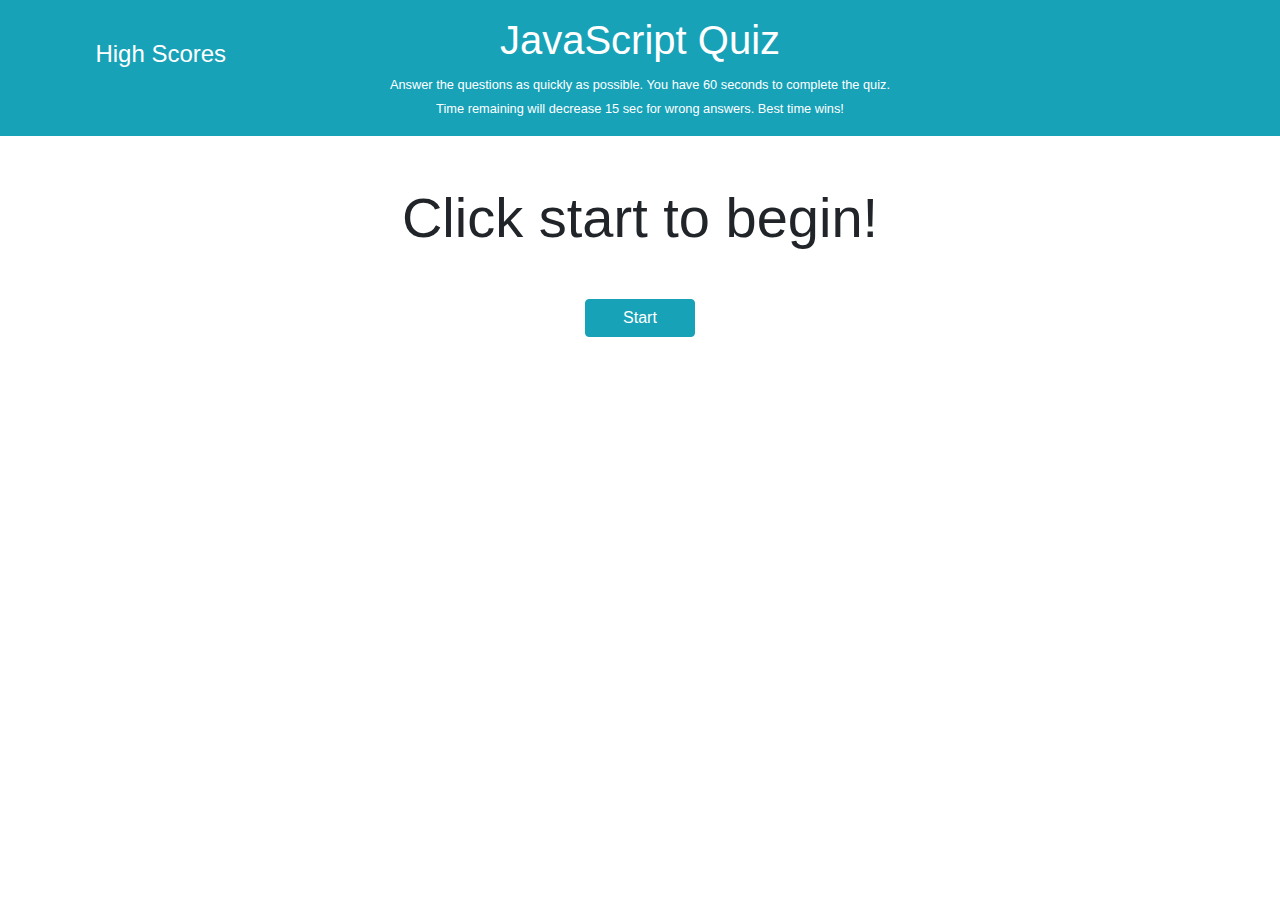
==== index.html @ e4f99f01 "Timer now working correctly, correct notice clearing after 1 sec, key logging to local Storage. Need" ====
<!doctype html>
<html lang="en">

<head>
  <title>JavaScript Quiz</title>
  <!-- Required meta tags -->
  <meta charset="utf-8">
  <meta name="viewport" content="width=device-width, initial-scale=1, shrink-to-fit=no">

  <!-- CSS -->
  <link rel="stylesheet" href="https://stackpath.bootstrapcdn.com/bootstrap/4.3.1/css/bootstrap.min.css"
    integrity="sha384-ggOyR0iXCbMQv3Xipma34MD+dH/1fQ784/j6cY/iJTQUOhcWr7x9JvoRxT2MZw1T" crossorigin="anonymous">
  <link rel="stylesheet" href="style.css" class="text">
</head>

<body>
  <header class="p-3 mb-5 bg-info text-white text-center">
    <div class="row">
      <div class="col">
        <h4 class="score pt-4"><a href="./score.html" class="text-white" alt="link to high scores">High Scores</a>
      </div>
      <div class=col-6>
        <h1 class="h1">JavaScript Quiz</h1>
        <small class="text-white">Answer the questions as quickly as possible. You have 60 seconds to complete the quiz.

          <br> Time remaining will decrease 15 sec for wrong answers. Best time wins!
        </small>
      </div>
      <!--timer on right-->
      <div class="col">
        <h3 class="time" class="float-end"></h3>
      </div>
    </div>
  </header>

  <section>
    <!-- container for start button-->
    <div id="startDiv">
      <div class="row text-center">
        <div class="col-md-12 display-4 mb-5">Click start to begin!</div>
      </div>
      <div class="row text-center">
        <div type="button" class="btn btn-info col-md-1 mx-auto" id="startBtn">Start</div></button>
      </div>
    </div>

    <!-- container for quiz-->
    <div id="quizDiv" class="invisible">
      <!-- Question-->
      <div class="row">
        <div class="col-md-12 text-center mb-4" id="Q" style="font-size:35px">Question
        </div>
      </div>
      <!--Choices-->
      <div class="row">
        <div id="choices" class="col-md-3 btn-group-vertical mx-auto">
          <button type="button" class="choiceBtn btn btn-info mb-2" id="C1">C1</button>
          <button type="button" class="choiceBtn btn btn-info mb-2" id="C2">C2</button>
          <button type="button" class="choiceBtn btn btn-info mb-2" id="C3">C3</button>
          <button type="button" class="choiceBtn btn btn-info mb-2" id="C4">C4</button>

        </div>
      </div>
      <!--Correct or Wrong-->
      <div class="row">
        <div id="correct" class="col-md-12 text-center"></div>
      </div>
    </div>
    <!--score and leader board to show at the end-->
    <div id="endScore" class="invisible">
      <div class="row">
        <div class="col-md-12 display-4 mb-5 text-center">Your Score: <span id="finalScore"
            class="col-md-12 display-4 mb-5 text-center"></span>
        </div>
      </div>
      <div class="row">
        <div class="col-md-4 display-4 mb-5">

        </div>
        <div class="col-md-4 display-4 mb-5">
          <div class="col">
            <input type="text" class="form-control nameEntered" placeholder="Enter your name for the leader board">
          </div>

        </div>
        <div class="form-group row">
          <div class="col-md-4"></div>
          <button type="button" class="submitBtn btn btn-info mb-2" id="C1">Submit</button>
          <div class="col-md-4"></div>
        </div>
      </div>
    </div>
    <!--Score board and clear score-->  
    <div id="highScores" class="invisible">
      <p class="text-center" id="logHigh">xfcbvzdfgzsdf</p>
      <button type="button" class="clearBtn btn btn-info mb-2" id="C1">Clear Scores</button>

    </div>
  </section>

  <!-- Optional JavaScript -->
  <!-- jQuery first, then Popper.js, then Bootstrap JS -->
  <script src="https://code.jquery.com/jquery-3.3.1.slim.min.js"
    integrity="sha384-q8i/X+965DzO0rT7abK41JStQIAqVgRVzpbzo5smXKp4YfRvH+8abtTE1Pi6jizo"
    crossorigin="anonymous"></script>
  <script src="https://cdnjs.cloudflare.com/ajax/libs/popper.js/1.14.7/umd/popper.min.js"
    integrity="sha384-UO2eT0CpHqdSJQ6hJty5KVphtPhzWj9WO1clHTMGa3JDZwrnQq4sF86dIHNDz0W1"
    crossorigin="anonymous"></script>
  <script src="https://stackpath.bootstrapcdn.com/bootstrap/4.3.1/js/bootstrap.min.js"
    integrity="sha384-JjSmVgyd0p3pXB1rRibZUAYoIIy6OrQ6VrjIEaFf/nJGzIxFDsf4x0xIM+B07jRM"
    crossorigin="anonymous"></script>
  <script src="script.js"></script>
</body>

</html>
---- style.css ----
/* any styling needed outside of bootstrap and js... probably very minimal */
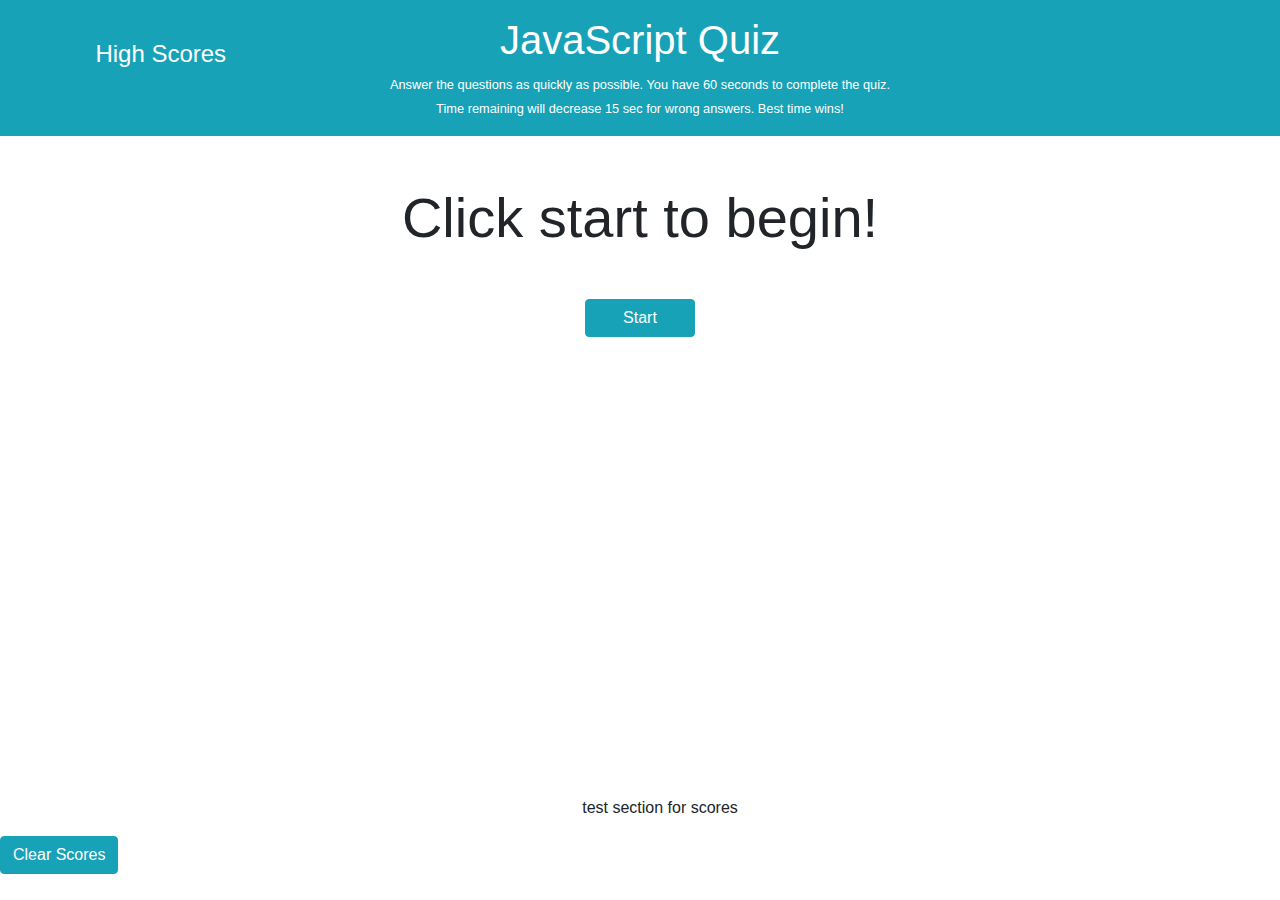
==== commit 3358bade: "corrected add to local storage function, still need scores to render in list" ====
--- a/index.html
+++ b/index.html
@@ -91,8 +91,11 @@
       </div>
     </div>
     <!--Score board and clear score-->  
-    <div id="highScores" class="invisible">
-      <p class="text-center" id="logHigh">xfcbvzdfgzsdf</p>
+    <div id="highScores" class="visible">
+      <ul class="text-center" id="highList">test section for scores
+
+      </ul>
+      
       <button type="button" class="clearBtn btn btn-info mb-2" id="C1">Clear Scores</button>
 
     </div>
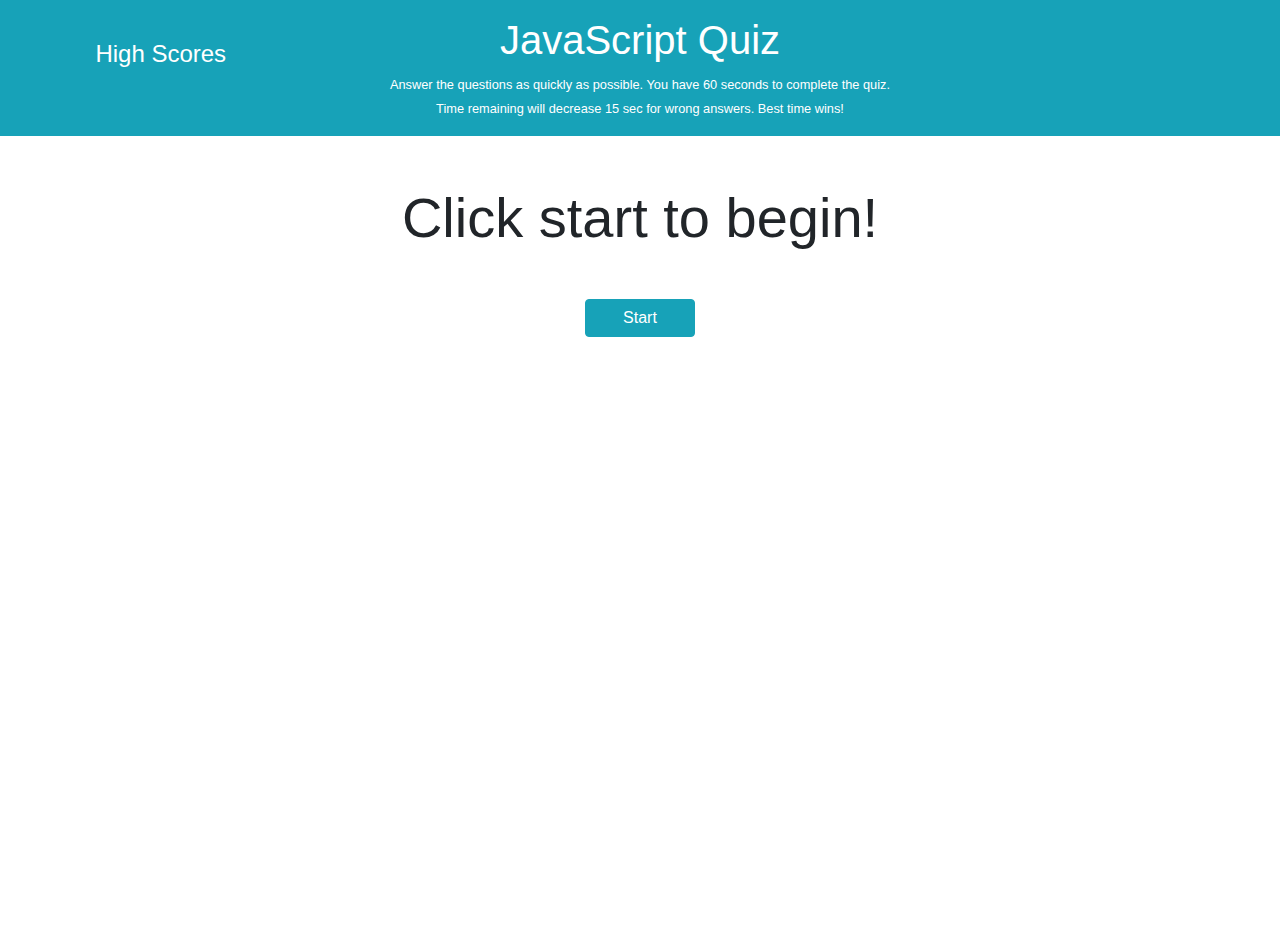
==== commit fa7206a7: "removed unneeded score.html and working on high scores section. Still need to get scores to push as " ====
--- a/index.html
+++ b/index.html
@@ -17,7 +17,7 @@
   <header class="p-3 mb-5 bg-info text-white text-center">
     <div class="row">
       <div class="col">
-        <h4 class="score pt-4"><a href="./score.html" class="text-white" alt="link to high scores">High Scores</a>
+        <h4 class="score pt-4"><a href="#highScores" id ="scoreLink" class="text-white" alt="link to high scores">High Scores</a>
       </div>
       <div class=col-6>
         <h1 class="h1">JavaScript Quiz</h1>
@@ -91,13 +91,18 @@
       </div>
     </div>
     <!--Score board and clear score-->  
-    <div id="highScores" class="visible">
+    <div id="highScores" class="invisible">
       <ul class="text-center" id="highList">test section for scores
 
       </ul>
-      
-      <button type="button" class="clearBtn btn btn-info mb-2" id="C1">Clear Scores</button>
-
+      <div class="row text-center">
+        <div class="col-md-3 display-4 mb-5"></div>
+        <div class="col-md-3 display-4 mb-5">
+          <button type="button" class="clearBtn btn btn-info mb-2" id="C1">Clear Scores</button>
+        </div>
+        <div class="col-md-3 display-4 mb-5">
+          <button type="button" class="returnBtn btn btn-info mb-2" id="C1"><a href="https://krcook1980.github.io/JavaScriptQuiz/" class="text-white">Return to Quiz</a></button>
+        </div>
     </div>
   </section>
 
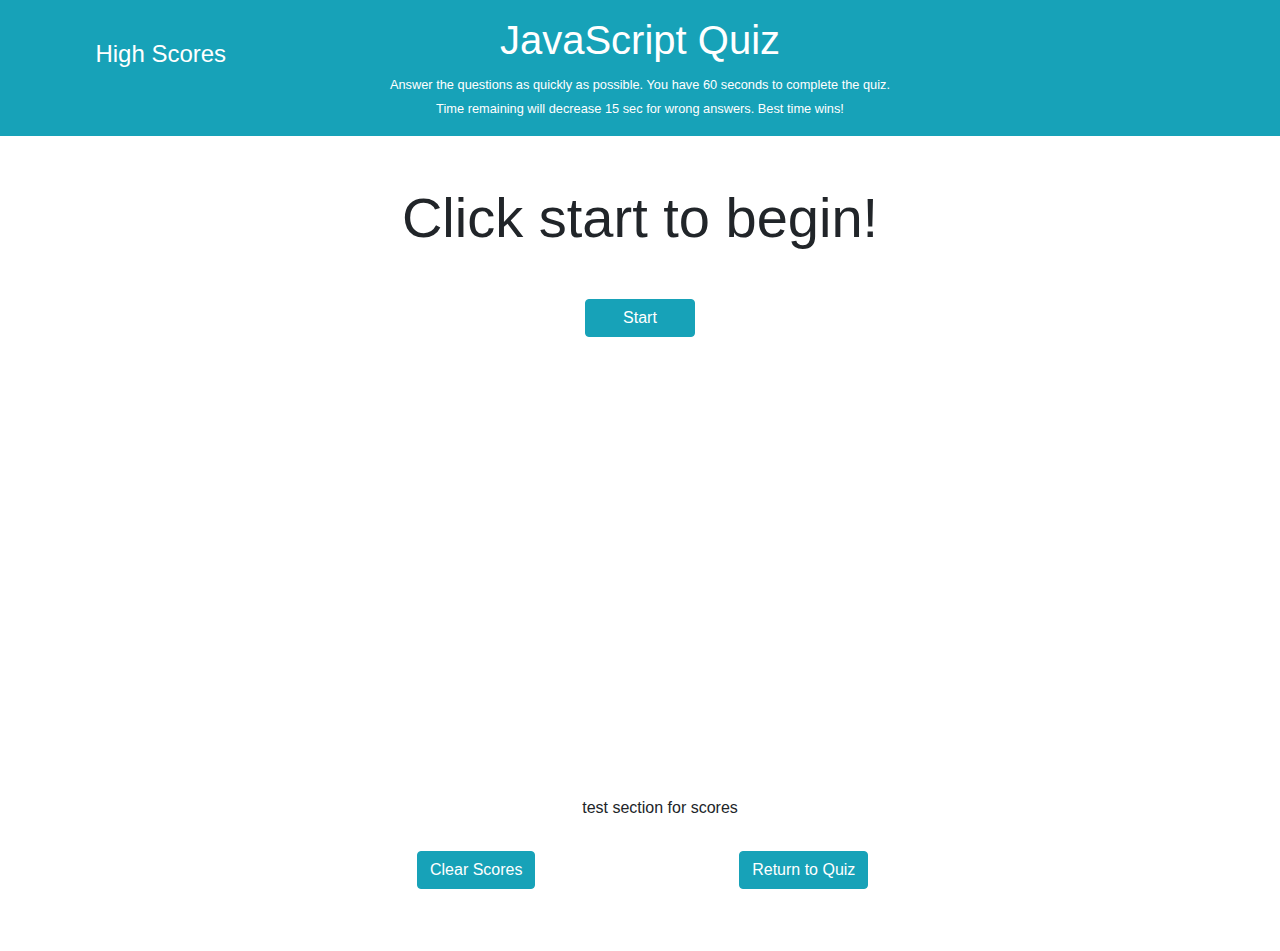
==== commit c65ccc62: "Got the scores writting as an array to local storage" ====
--- a/index.html
+++ b/index.html
@@ -91,7 +91,7 @@
       </div>
     </div>
     <!--Score board and clear score-->  
-    <div id="highScores" class="invisible">
+    <div id="highScores" class="visible">
       <ul class="text-center" id="highList">test section for scores
 
       </ul>
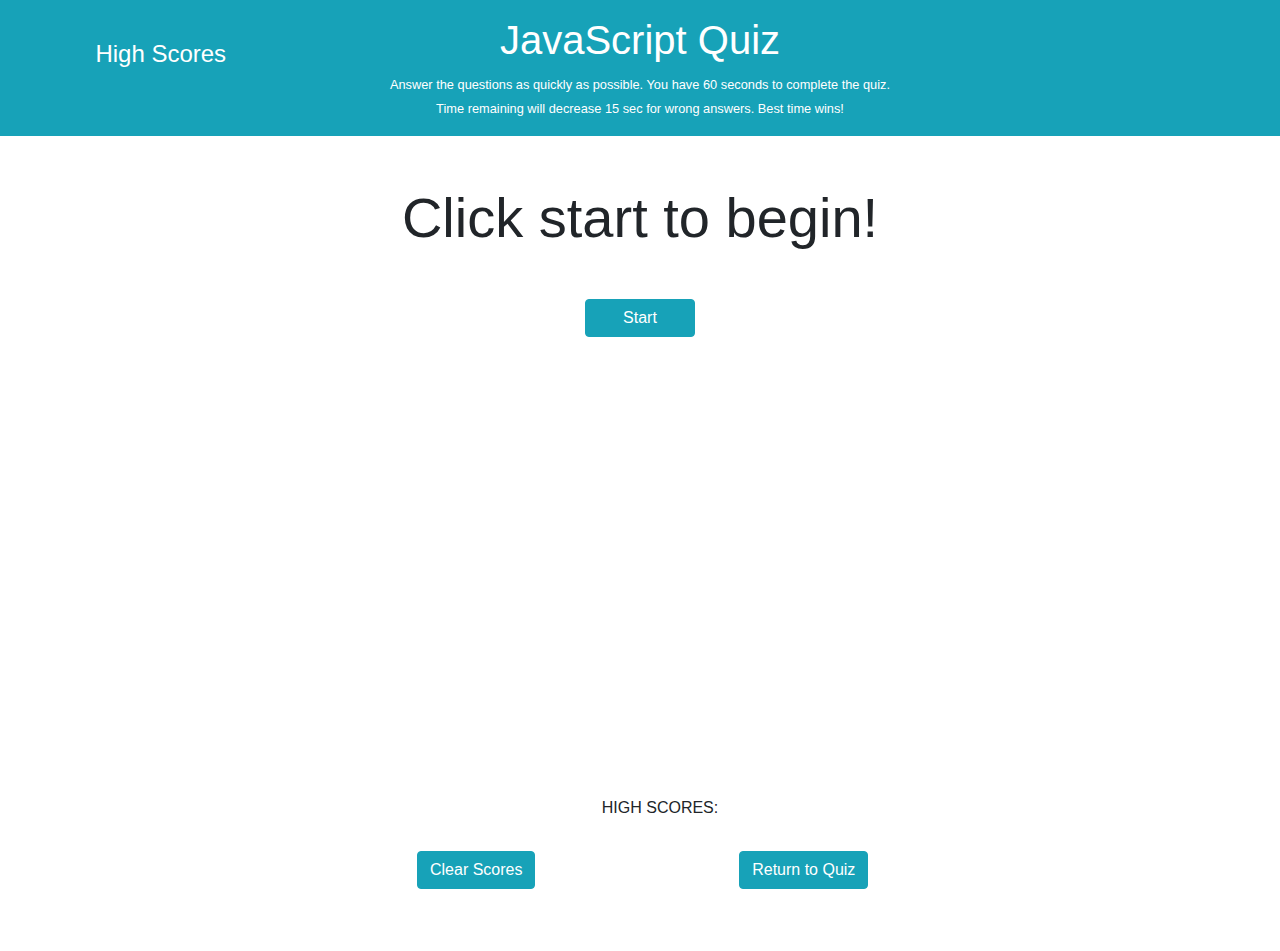
==== commit 2da8c62e: "scores posting and in descending order. Need to just work on formatting now" ====
--- a/index.html
+++ b/index.html
@@ -92,9 +92,9 @@
     </div>
     <!--Score board and clear score-->  
     <div id="highScores" class="visible">
-      <ul class="text-center" id="highList">test section for scores
+      <ol class="text-center" id="highList">HIGH SCORES:
+      </ol>
 
-      </ul>
       <div class="row text-center">
         <div class="col-md-3 display-4 mb-5"></div>
         <div class="col-md-3 display-4 mb-5">
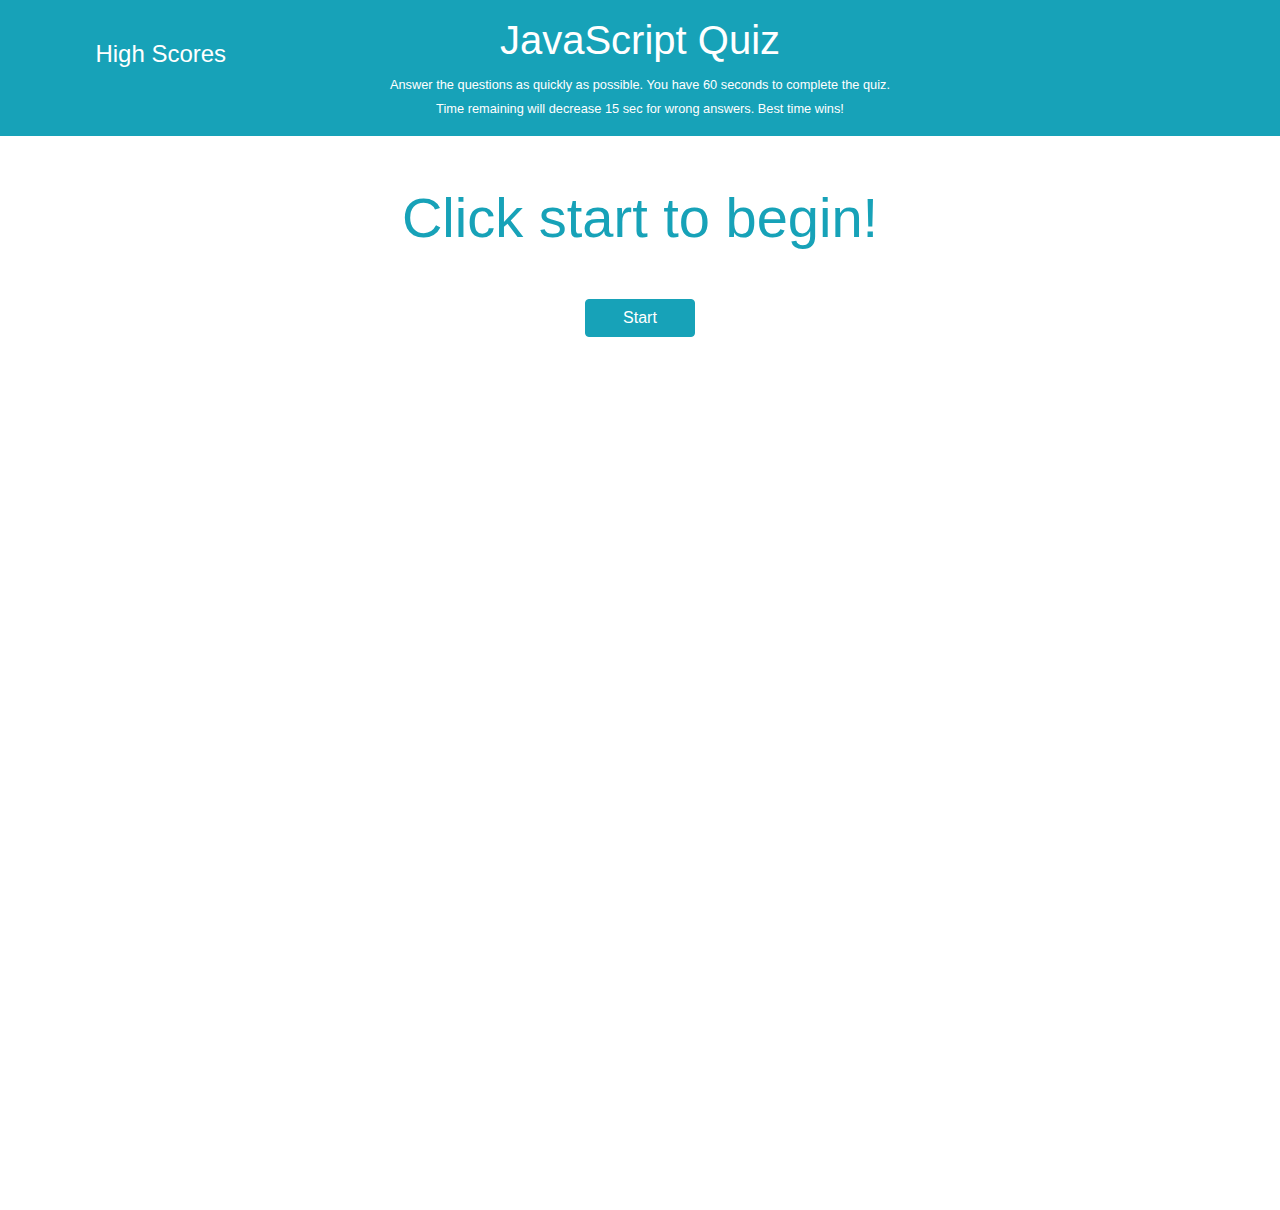
==== commit 75766e10: "Worked on formatting, readability, consistency, and tested links" ====
--- a/index.html
+++ b/index.html
@@ -17,7 +17,8 @@
   <header class="p-3 mb-5 bg-info text-white text-center">
     <div class="row">
       <div class="col">
-        <h4 class="score pt-4"><a href="#highScores" id ="scoreLink" class="text-white" alt="link to high scores">High Scores</a>
+        <h4 class="score pt-4"><a href="#highScores" id="scoreLink" class="text-white" alt="link to high scores">High
+            Scores</a>
       </div>
       <div class=col-6>
         <h1 class="h1">JavaScript Quiz</h1>
@@ -37,7 +38,7 @@
     <!-- container for start button-->
     <div id="startDiv">
       <div class="row text-center">
-        <div class="col-md-12 display-4 mb-5">Click start to begin!</div>
+        <div class="col-md-12 display-4 mb-5 text-info">Click start to begin!</div>
       </div>
       <div class="row text-center">
         <div type="button" class="btn btn-info col-md-1 mx-auto" id="startBtn">Start</div></button>
@@ -48,7 +49,7 @@
     <div id="quizDiv" class="invisible">
       <!-- Question-->
       <div class="row">
-        <div class="col-md-12 text-center mb-4" id="Q" style="font-size:35px">Question
+        <div class="col-md-12 text-center mb-4 text-info" id="Q" style="font-size:35px">Question
         </div>
       </div>
       <!--Choices-->
@@ -63,46 +64,52 @@
       </div>
       <!--Correct or Wrong-->
       <div class="row">
-        <div id="correct" class="col-md-12 text-center"></div>
+        <div id="correct" class="col-md-12 text-center text-info"></div>
       </div>
     </div>
     <!--score and leader board to show at the end-->
     <div id="endScore" class="invisible">
       <div class="row">
-        <div class="col-md-12 display-4 mb-5 text-center">Your Score: <span id="finalScore"
+        <div class="col-md-12 display-4 mb-5 text-center text-info">Your Score: <span id="finalScore"
             class="col-md-12 display-4 mb-5 text-center"></span>
         </div>
       </div>
       <div class="row">
         <div class="col-md-4 display-4 mb-5">
-
         </div>
         <div class="col-md-4 display-4 mb-5">
           <div class="col">
             <input type="text" class="form-control nameEntered" placeholder="Enter your name for the leader board">
           </div>
-
-        </div>
-        <div class="form-group row">
-          <div class="col-md-4"></div>
-          <button type="button" class="submitBtn btn btn-info mb-2" id="C1">Submit</button>
-          <div class="col-md-4"></div>
         </div>
       </div>
+      <div class="form-group row">
+        <div class="col-md-4"></div>
+        <button type="button" class="submitBtn btn btn-info mb-2 mx-auto" id="C1">Submit</button>
+        <div class="col-md-4"></div>
+      </div>
     </div>
-    <!--Score board and clear score-->  
-    <div id="highScores" class="visible">
-      <ol class="text-center" id="highList">HIGH SCORES:
-      </ol>
 
+    <!--Score board and clear score-->
+    <div id="highScores" class="invisible text-info">
       <div class="row text-center">
-        <div class="col-md-3 display-4 mb-5"></div>
-        <div class="col-md-3 display-4 mb-5">
-          <button type="button" class="clearBtn btn btn-info mb-2" id="C1">Clear Scores</button>
+        <div class="col-md-5  mb-5"></div>
+        <div class="col-md-2 mb-5 ">
+          <ol class="text-center mx-auto" id="highList"><h4>HIGH SCORES:</h4>
+          </ol>
         </div>
-        <div class="col-md-3 display-4 mb-5">
-          <button type="button" class="returnBtn btn btn-info mb-2" id="C1"><a href="https://krcook1980.github.io/JavaScriptQuiz/" class="text-white">Return to Quiz</a></button>
-        </div>
+        <div class="col-md-5  mb-5"></div>
+      </div>
+
+      <div class="row text-center"></div>
+      <div class="col-md-5 display-4 mb-5"></div>
+      <div class="col-md-2 display-4 mb-5 mx-auto">
+        <button type="button" class="clearBtn btn btn-info mb-2" id="C1">Clear Scores</button>
+      
+        <button type="button" class="returnBtn btn btn-info mb-2" id="C1"><a
+            href="https://krcook1980.github.io/JavaScriptQuiz/" class="text-white">Return to Quiz</a></button>
+      </div>
+      <div class="col-md-5 display-4 mb-5"></div>
     </div>
   </section>
 
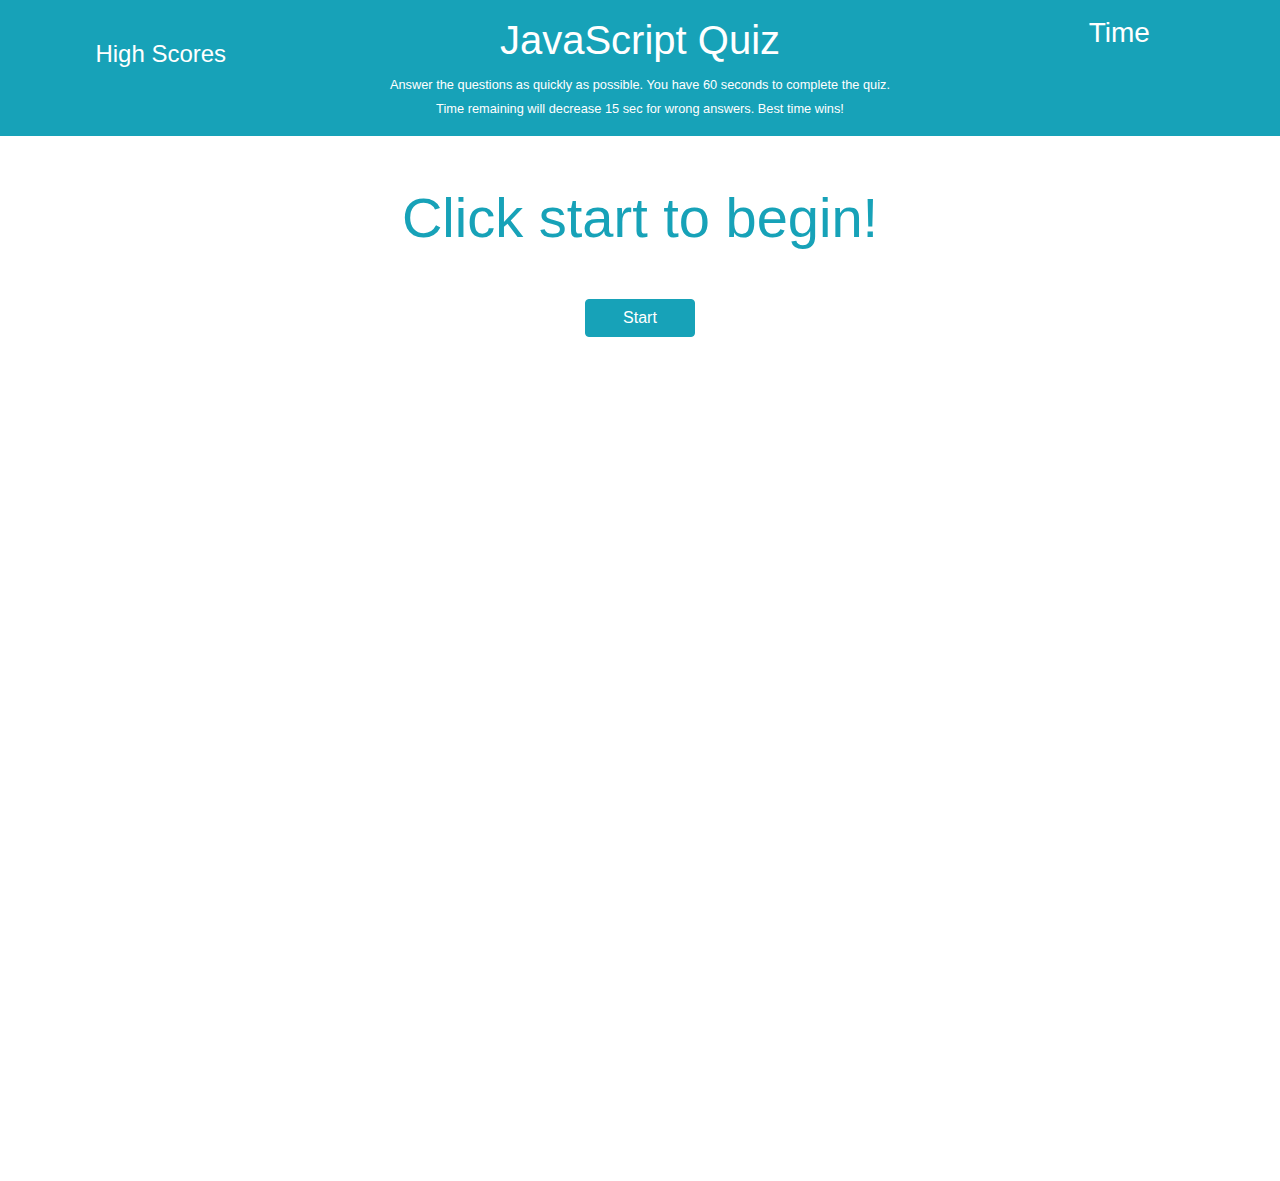
==== commit c0dda3cc: "ran file through validators and made necessary corrections" ====
--- a/index.html
+++ b/index.html
@@ -10,15 +10,16 @@
   <!-- CSS -->
   <link rel="stylesheet" href="https://stackpath.bootstrapcdn.com/bootstrap/4.3.1/css/bootstrap.min.css"
     integrity="sha384-ggOyR0iXCbMQv3Xipma34MD+dH/1fQ784/j6cY/iJTQUOhcWr7x9JvoRxT2MZw1T" crossorigin="anonymous">
-  <link rel="stylesheet" href="style.css" class="text">
+
 </head>
 
 <body>
   <header class="p-3 mb-5 bg-info text-white text-center">
     <div class="row">
       <div class="col">
-        <h4 class="score pt-4"><a href="#highScores" id="scoreLink" class="text-white" alt="link to high scores">High
+        <h4 class="score pt-4"><a href="#highScores" id="scoreLink" class="text-white">High
             Scores</a>
+        </h4>
       </div>
       <div class=col-6>
         <h1 class="h1">JavaScript Quiz</h1>
@@ -29,7 +30,7 @@
       </div>
       <!--timer on right-->
       <div class="col">
-        <h3 class="time" class="float-end"></h3>
+        <h3 class="time float-end">Time</h3>
       </div>
     </div>
   </header>
@@ -38,10 +39,11 @@
     <!-- container for start button-->
     <div id="startDiv">
       <div class="row text-center">
-        <div class="col-md-12 display-4 mb-5 text-info">Click start to begin!</div>
+        <h2 class="col-md-12 display-4 mb-5 text-info">Click start to begin!
+        </h2>
       </div>
       <div class="row text-center">
-        <div type="button" class="btn btn-info col-md-1 mx-auto" id="startBtn">Start</div></button>
+        <button class="btn btn-info col-md-1 mx-auto" id="startBtn">Start</button>
       </div>
     </div>
 
@@ -85,7 +87,7 @@
       </div>
       <div class="form-group row">
         <div class="col-md-4"></div>
-        <button type="button" class="submitBtn btn btn-info mb-2 mx-auto" id="C1">Submit</button>
+        <button type="button" class="submitBtn btn btn-info mb-2 mx-auto">Submit</button>
         <div class="col-md-4"></div>
       </div>
     </div>
@@ -95,7 +97,9 @@
       <div class="row text-center">
         <div class="col-md-5  mb-5"></div>
         <div class="col-md-2 mb-5 ">
-          <ol class="text-center mx-auto" id="highList"><h4>HIGH SCORES:</h4>
+          <h4>High Scores:</h4>
+          <ol class="text-center mx-auto" id="highList">
+          
           </ol>
         </div>
         <div class="col-md-5  mb-5"></div>
@@ -104,10 +108,8 @@
       <div class="row text-center"></div>
       <div class="col-md-5 display-4 mb-5"></div>
       <div class="col-md-2 display-4 mb-5 mx-auto">
-        <button type="button" class="clearBtn btn btn-info mb-2" id="C1">Clear Scores</button>
-      
-        <button type="button" class="returnBtn btn btn-info mb-2" id="C1"><a
-            href="https://krcook1980.github.io/JavaScriptQuiz/" class="text-white">Return to Quiz</a></button>
+        <button type="button" class="clearBtn btn btn-info mb-2">Clear Scores</button>
+        <button onclick="window.location.href='https://krcook1980.github.io/JavaScriptQuiz/';" type="button" class="returnBtn btn btn-info mb-2">Return to Quiz</button>
       </div>
       <div class="col-md-5 display-4 mb-5"></div>
     </div>
